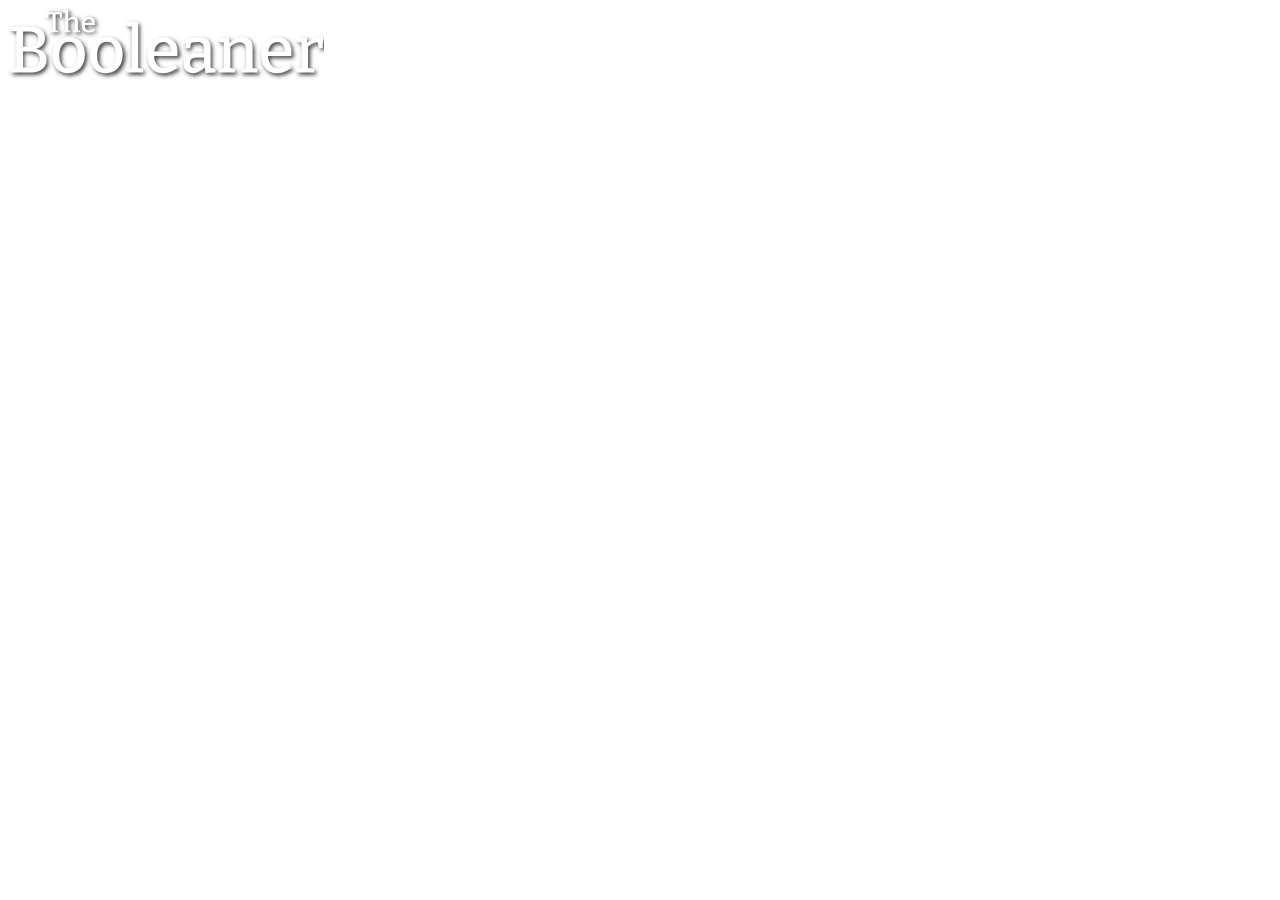
==== index.html @ ffa51199 "header" ====
<!DOCTYPE html>
<html lang="en">
<head>
    <meta charset="UTF-8">
    <meta http-equiv="X-UA-Compatible" content="IE=edge">
    <meta name="viewport" content="width=device-width, initial-scale=1.0">
    <title>Html-css-booleaner</title>
    <link rel="stylesheet" href="style.css">
</head>
<body>
    <!-- header start -->
    <header>

        <div id = "site-head">
            <img id = "logo" width="25%" src="./img/logo.svg" alt="">
        </div>

    </header>
    <!-- header end -->
</body>
</html>
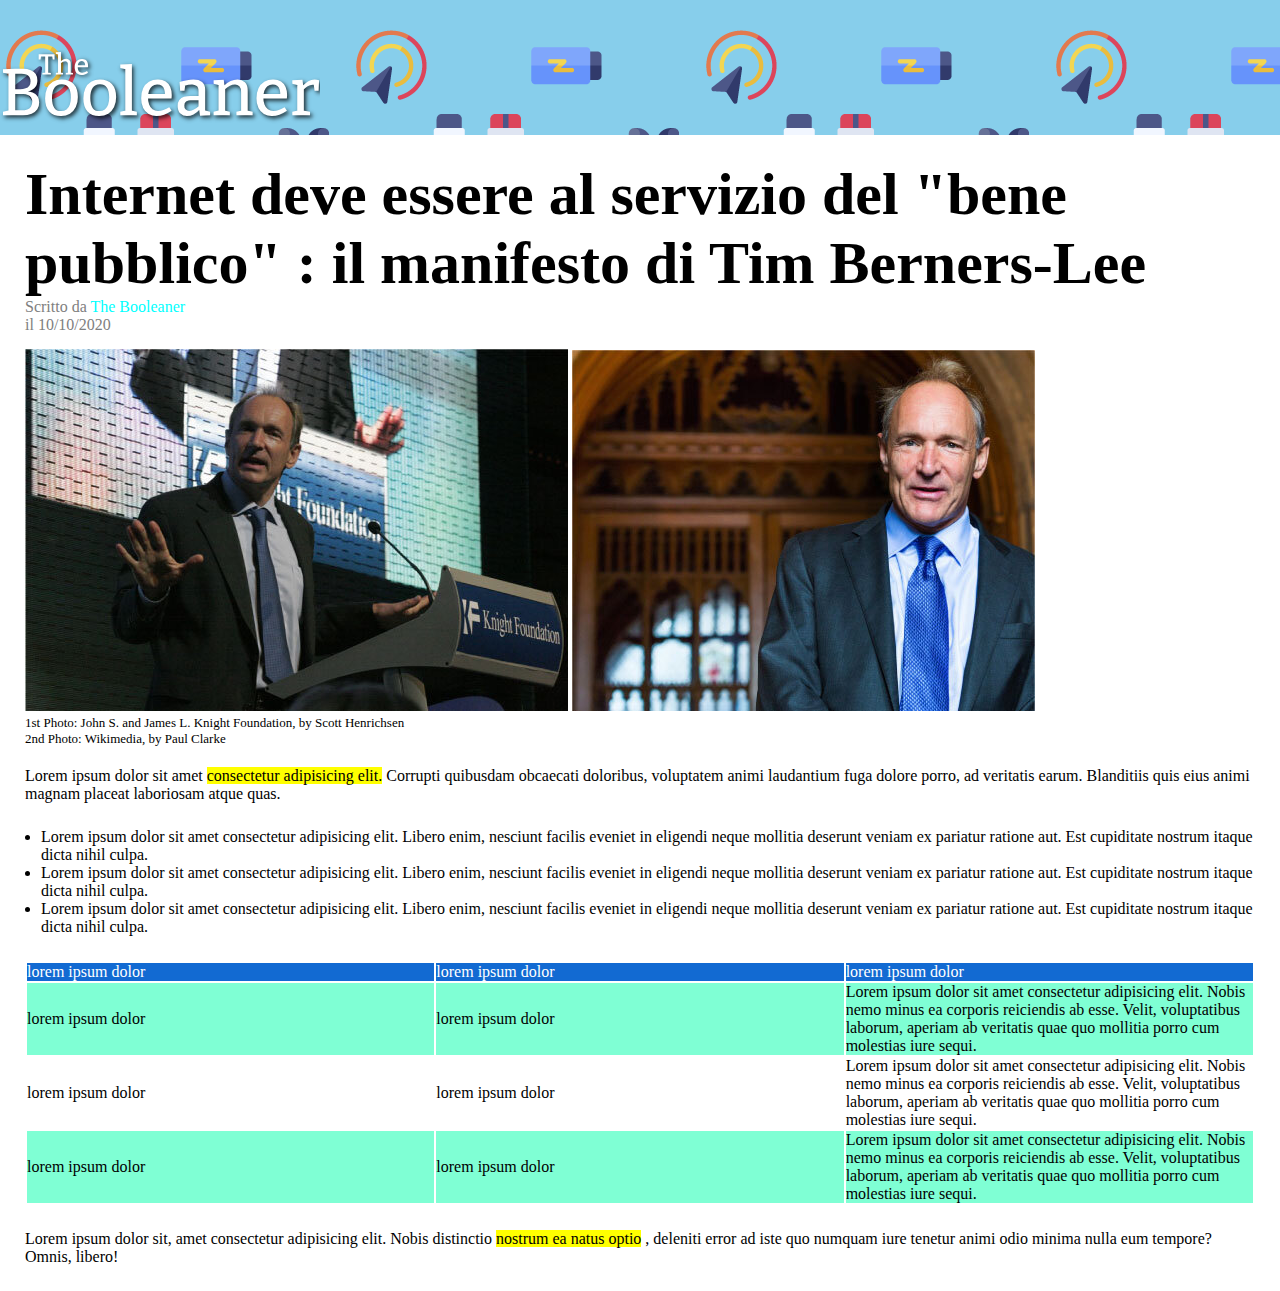
==== commit 49f349ed: "article" ====
--- a/index.html
+++ b/index.html
@@ -1,5 +1,6 @@
 <!DOCTYPE html>
 <html lang="en">
+
 <head>
     <meta charset="UTF-8">
     <meta http-equiv="X-UA-Compatible" content="IE=edge">
@@ -7,15 +8,86 @@
     <title>Html-css-booleaner</title>
     <link rel="stylesheet" href="style.css">
 </head>
+
 <body>
     <!-- header start -->
     <header>
 
-        <div id = "site-head">
-            <img id = "logo" width="25%" src="./img/logo.svg" alt="">
+        <div id="site-head">
+            <img id="logo" width="25%" src="./img/logo.svg" alt="">
         </div>
 
     </header>
     <!-- header end -->
+
+    <main>
+        <!-- title  -->
+        <h1>Internet deve essere al servizio del "bene pubblico" : il manifesto di Tim Berners-Lee</h1>
+
+        <!-- author and date -->
+        <div id="author-date">
+            <p>Scritto da <span id="author">The Booleaner</span></p>
+            <p>il 10/10/2020</p>
+        </div>
+
+
+        <!-- images -->
+        <img src="./img/tim-1.jpg" alt="1st Photo: John S. and James L. Knight Foundation, by Scott Henrichsen">
+        <img src="./img/tim-2.jpg" alt="2nd Photo: Wikimedia, by Paul Clarke">
+
+        <!-- photo-description -->
+        <div id="photo-description">
+            <p>1st Photo: John S. and James L. Knight Foundation, by Scott Henrichsen</p>
+            <p>2nd Photo: Wikimedia, by Paul Clarke</p>
+        </div>
+
+        <!-- text  -->
+        <p>Lorem ipsum dolor sit amet <span class="yellow">consectetur adipisicing elit.</span>  Corrupti quibusdam obcaecati doloribus, voluptatem animi laudantium fuga dolore porro, ad veritatis earum. Blanditiis quis eius animi magnam placeat laboriosam atque quas.</p>
+
+        <!-- list -->
+        <div>
+            <ul>
+                <li>Lorem ipsum dolor sit amet consectetur adipisicing elit. Libero enim, nesciunt facilis eveniet in eligendi neque mollitia deserunt veniam ex pariatur ratione aut. Est cupiditate nostrum itaque dicta nihil culpa.</li>
+                <li>Lorem ipsum dolor sit amet consectetur adipisicing elit. Libero enim, nesciunt facilis eveniet in eligendi neque mollitia deserunt veniam ex pariatur ratione aut. Est cupiditate nostrum itaque dicta nihil culpa.</li>
+                <li>Lorem ipsum dolor sit amet consectetur adipisicing elit. Libero enim, nesciunt facilis eveniet in eligendi neque mollitia deserunt veniam ex pariatur ratione aut. Est cupiditate nostrum itaque dicta nihil culpa.</li>
+            </ul>
+        </div>
+        
+
+        <table>
+            <thead>
+                <tr>
+                    <td>lorem ipsum dolor</td>
+                    <td>lorem ipsum dolor</td>
+                    <td>lorem ipsum dolor</td>
+                </tr>
+            </thead>
+
+            <tbody>
+                <tr class="row">
+                    <td>lorem ipsum dolor</td>
+                    <td>lorem ipsum dolor</td>
+                    <td>Lorem ipsum dolor sit amet consectetur adipisicing elit. Nobis nemo minus ea corporis reiciendis ab esse. Velit, voluptatibus laborum, aperiam ab veritatis quae quo mollitia porro cum molestias iure sequi.</td>
+                </tr>
+
+                <tr>
+                    <td>lorem ipsum dolor</td>
+                    <td>lorem ipsum dolor</td>
+                    <td>Lorem ipsum dolor sit amet consectetur adipisicing elit. Nobis nemo minus ea corporis reiciendis ab esse. Velit, voluptatibus laborum, aperiam ab veritatis quae quo mollitia porro cum molestias iure sequi.</td>
+                </tr>
+
+                <tr class = "row">
+                    <td>lorem ipsum dolor</td>
+                    <td>lorem ipsum dolor</td>
+                    <td>Lorem ipsum dolor sit amet consectetur adipisicing elit. Nobis nemo minus ea corporis reiciendis ab esse. Velit, voluptatibus laborum, aperiam ab veritatis quae quo mollitia porro cum molestias iure sequi.</td>
+                </tr>
+            </tbody>
+        </table>
+
+        <p>Lorem ipsum dolor sit, amet consectetur adipisicing elit. Nobis distinctio <span class="yellow">nostrum ea natus optio</span> , deleniti error ad iste quo numquam iure tenetur animi odio minima nulla eum tempore? Omnis, libero!</p>
+
+    </main>
+
 </body>
+
 </html>--- a/style.css
+++ b/style.css
@@ -0,0 +1,75 @@
+* {
+    box-sizing: border-box;
+    margin: 0;
+    padding: 0;
+}
+
+body {
+    height: 100%;
+    width: 100%;
+}
+
+/* header background image and color */
+header {
+    height: 22%;
+    width: 100%;
+    background-image: url(./img/pattern.png);
+    background-repeat: repeat;
+    background-color: skyblue;
+}
+
+/* logo position */
+#logo {
+    padding-top: 50px;
+}
+
+main {
+    margin: 25px;
+}
+
+h1 {
+    font-size: 60px;
+
+}
+
+#author-date {
+    color: grey;
+    margin-bottom: 15px;
+}
+
+#author {
+    color: aqua;
+}
+
+#photo-description {
+    font: italic;
+    font-size: small;
+    padding-bottom: 20px;
+}
+
+.yellow {
+    background-color: yellow;
+}
+
+ul {
+    padding-bottom: 25px;
+    padding-top: 25px;
+    margin-left: 16px;
+}
+
+table {
+    padding-bottom: 25px;
+}
+
+thead {
+    background-color: #126AD2;
+    color: white;
+}
+
+td {
+    width: 33.333%;
+}
+
+.row {
+    background-color: aquamarine;
+}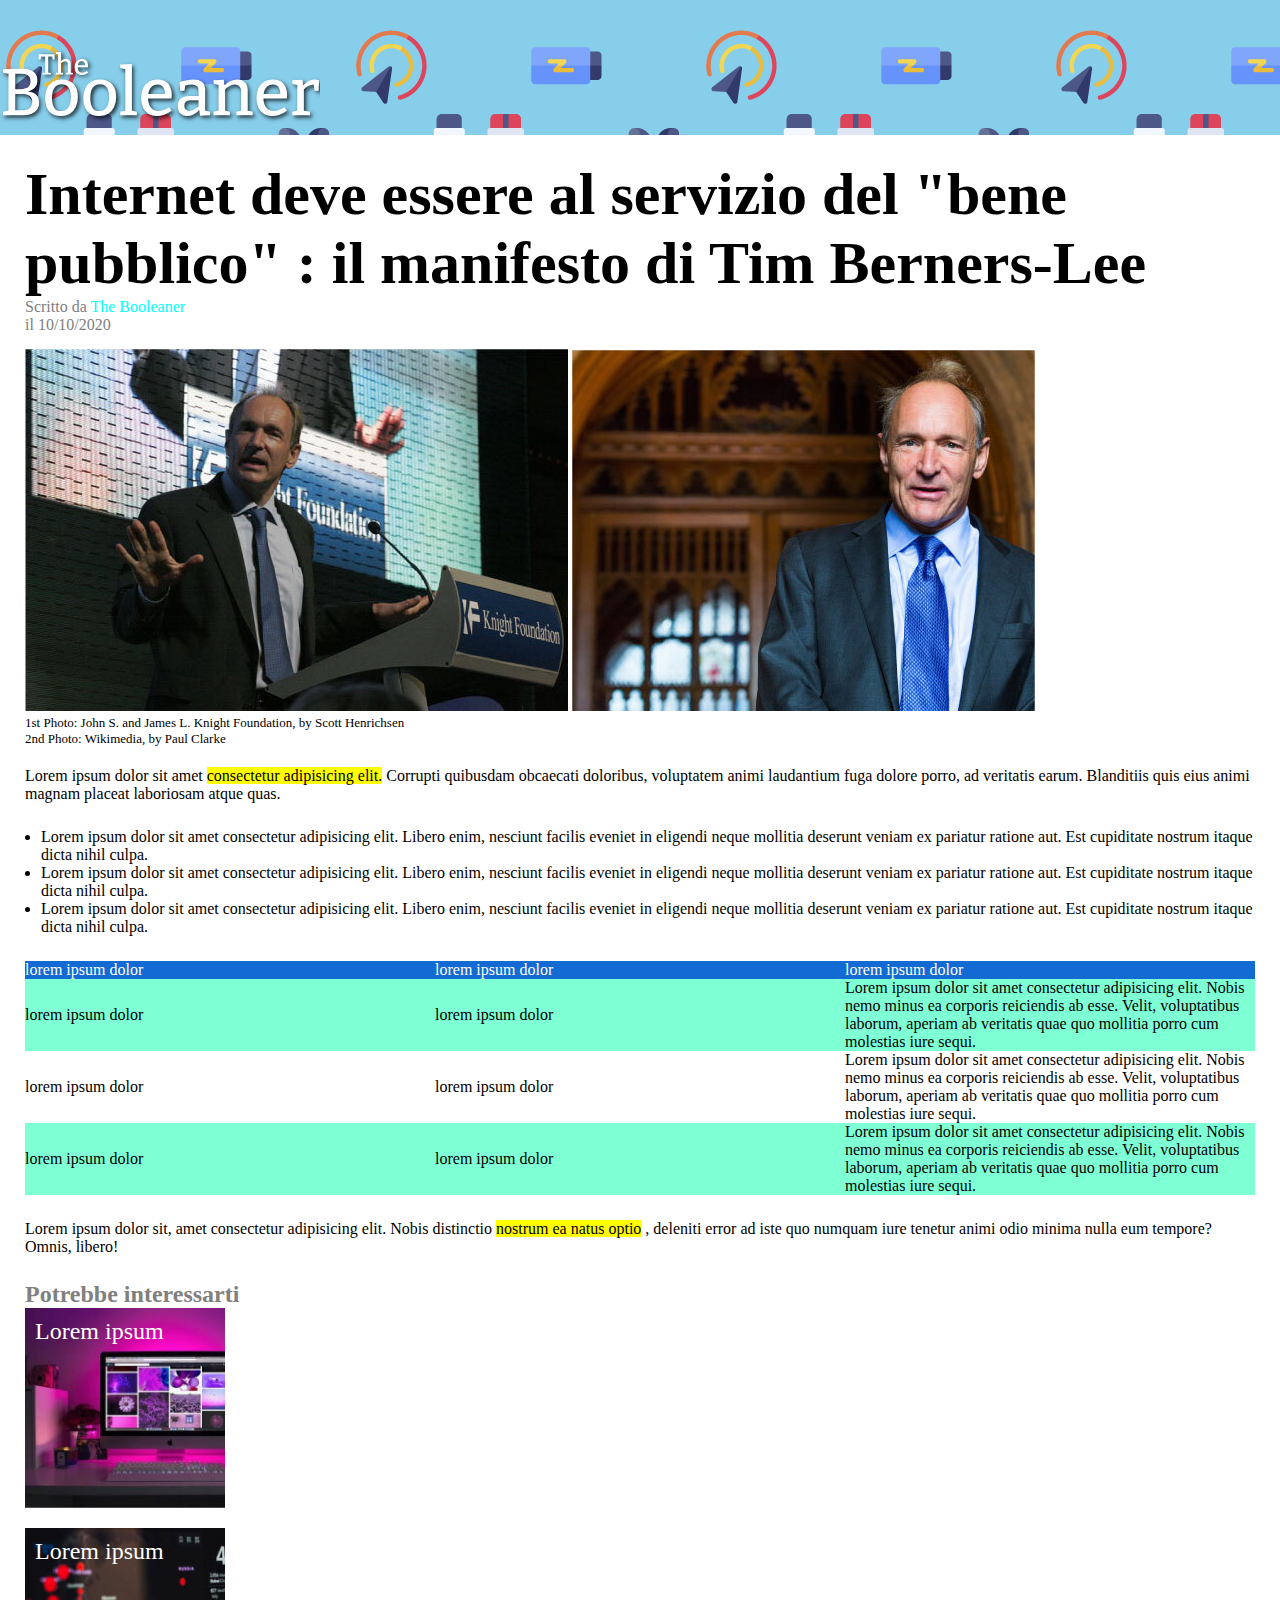
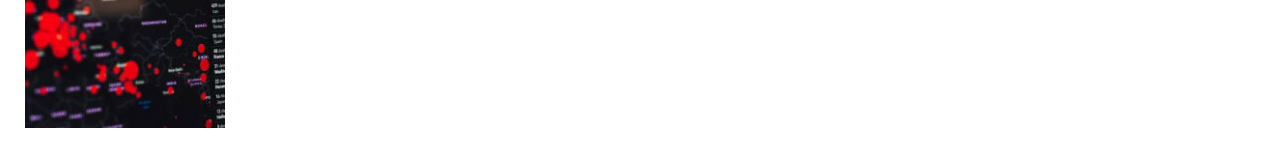
==== commit 97366496: "footer" ====
--- a/index.html
+++ b/index.html
@@ -19,7 +19,8 @@
 
     </header>
     <!-- header end -->
-
+    
+    <!-- start main -->
     <main>
         <!-- title  -->
         <h1>Internet deve essere al servizio del "bene pubblico" : il manifesto di Tim Berners-Lee</h1>
@@ -42,17 +43,26 @@
         </div>
 
         <!-- text  -->
-        <p>Lorem ipsum dolor sit amet <span class="yellow">consectetur adipisicing elit.</span>  Corrupti quibusdam obcaecati doloribus, voluptatem animi laudantium fuga dolore porro, ad veritatis earum. Blanditiis quis eius animi magnam placeat laboriosam atque quas.</p>
+        <p>Lorem ipsum dolor sit amet <span class="yellow">consectetur adipisicing elit.</span> Corrupti quibusdam
+            obcaecati doloribus, voluptatem animi laudantium fuga dolore porro, ad veritatis earum. Blanditiis quis eius
+            animi magnam placeat laboriosam atque quas.</p>
 
         <!-- list -->
         <div>
             <ul>
-                <li>Lorem ipsum dolor sit amet consectetur adipisicing elit. Libero enim, nesciunt facilis eveniet in eligendi neque mollitia deserunt veniam ex pariatur ratione aut. Est cupiditate nostrum itaque dicta nihil culpa.</li>
-                <li>Lorem ipsum dolor sit amet consectetur adipisicing elit. Libero enim, nesciunt facilis eveniet in eligendi neque mollitia deserunt veniam ex pariatur ratione aut. Est cupiditate nostrum itaque dicta nihil culpa.</li>
-                <li>Lorem ipsum dolor sit amet consectetur adipisicing elit. Libero enim, nesciunt facilis eveniet in eligendi neque mollitia deserunt veniam ex pariatur ratione aut. Est cupiditate nostrum itaque dicta nihil culpa.</li>
+                <li>Lorem ipsum dolor sit amet consectetur adipisicing elit. Libero enim, nesciunt facilis eveniet in
+                    eligendi neque mollitia deserunt veniam ex pariatur ratione aut. Est cupiditate nostrum itaque dicta
+                    nihil culpa.</li>
+                <li>Lorem ipsum dolor sit amet consectetur adipisicing elit. Libero enim, nesciunt facilis eveniet in
+                    eligendi neque mollitia deserunt veniam ex pariatur ratione aut. Est cupiditate nostrum itaque dicta
+                    nihil culpa.</li>
+                <li>Lorem ipsum dolor sit amet consectetur adipisicing elit. Libero enim, nesciunt facilis eveniet in
+                    eligendi neque mollitia deserunt veniam ex pariatur ratione aut. Est cupiditate nostrum itaque dicta
+                    nihil culpa.</li>
             </ul>
         </div>
-        
+
+        <!-- table -->
 
         <table>
             <thead>
@@ -67,26 +77,52 @@
                 <tr class="row">
                     <td>lorem ipsum dolor</td>
                     <td>lorem ipsum dolor</td>
-                    <td>Lorem ipsum dolor sit amet consectetur adipisicing elit. Nobis nemo minus ea corporis reiciendis ab esse. Velit, voluptatibus laborum, aperiam ab veritatis quae quo mollitia porro cum molestias iure sequi.</td>
+                    <td>Lorem ipsum dolor sit amet consectetur adipisicing elit. Nobis nemo minus ea corporis reiciendis
+                        ab esse. Velit, voluptatibus laborum, aperiam ab veritatis quae quo mollitia porro cum molestias
+                        iure sequi.</td>
                 </tr>
 
                 <tr>
                     <td>lorem ipsum dolor</td>
                     <td>lorem ipsum dolor</td>
-                    <td>Lorem ipsum dolor sit amet consectetur adipisicing elit. Nobis nemo minus ea corporis reiciendis ab esse. Velit, voluptatibus laborum, aperiam ab veritatis quae quo mollitia porro cum molestias iure sequi.</td>
+                    <td>Lorem ipsum dolor sit amet consectetur adipisicing elit. Nobis nemo minus ea corporis reiciendis
+                        ab esse. Velit, voluptatibus laborum, aperiam ab veritatis quae quo mollitia porro cum molestias
+                        iure sequi.</td>
                 </tr>
 
-                <tr class = "row">
+                <tr class="row">
                     <td>lorem ipsum dolor</td>
                     <td>lorem ipsum dolor</td>
-                    <td>Lorem ipsum dolor sit amet consectetur adipisicing elit. Nobis nemo minus ea corporis reiciendis ab esse. Velit, voluptatibus laborum, aperiam ab veritatis quae quo mollitia porro cum molestias iure sequi.</td>
+                    <td>Lorem ipsum dolor sit amet consectetur adipisicing elit. Nobis nemo minus ea corporis reiciendis
+                        ab esse. Velit, voluptatibus laborum, aperiam ab veritatis quae quo mollitia porro cum molestias
+                        iure sequi.</td>
                 </tr>
             </tbody>
         </table>
 
-        <p>Lorem ipsum dolor sit, amet consectetur adipisicing elit. Nobis distinctio <span class="yellow">nostrum ea natus optio</span> , deleniti error ad iste quo numquam iure tenetur animi odio minima nulla eum tempore? Omnis, libero!</p>
+        <p>Lorem ipsum dolor sit, amet consectetur adipisicing elit. Nobis distinctio <span class="yellow">nostrum ea
+                natus optio</span> , deleniti error ad iste quo numquam iure tenetur animi odio minima nulla eum
+            tempore? Omnis, libero!</p>
 
     </main>
+    <!-- end main -->
+
+    <!-- start footer  -->
+    <footer>
+
+        <!-- bottom title -->
+        <h2>Potrebbe interessarti</h2>
+
+        <!-- bottom images -->
+        <div id="image1">
+            <p class="text-on-image">Lorem ipsum</p>
+        </div>
+
+        <div id="image2">
+            <p class="text-on-image">Lorem ipsum</p>
+        </div>
+    </footer>
+    <!-- end footer  -->
 
 </body>
 
--- a/style.css
+++ b/style.css
@@ -4,15 +4,9 @@
     padding: 0;
 }
 
-body {
-    height: 100%;
-    width: 100%;
-}
-
 /* header background image and color */
 header {
     height: 22%;
-    width: 100%;
     background-image: url(./img/pattern.png);
     background-repeat: repeat;
     background-color: skyblue;
@@ -23,15 +17,17 @@
     padding-top: 50px;
 }
 
-main {
+main, footer {
     margin: 25px;
 }
 
+/* title size  */
 h1 {
     font-size: 60px;
 
 }
 
+/* author and date */
 #author-date {
     color: grey;
     margin-bottom: 15px;
@@ -41,24 +37,29 @@
     color: aqua;
 }
 
+/* photo description */
 #photo-description {
     font: italic;
     font-size: small;
     padding-bottom: 20px;
 }
 
+/* highline */
 .yellow {
     background-color: yellow;
 }
 
+/* list */
 ul {
     padding-bottom: 25px;
     padding-top: 25px;
     margin-left: 16px;
 }
 
+/* table */
 table {
     padding-bottom: 25px;
+    border-spacing: 0px;
 }
 
 thead {
@@ -72,4 +73,40 @@
 
 .row {
     background-color: aquamarine;
-}+}
+
+
+/* bottom title */
+h2 {
+    color: grey;
+}
+
+/* footer */
+footer div {
+    height: 200px;
+    width: 200px;
+    margin-bottom: 20px;
+}
+
+/* images */
+#image1 {
+    background-image: url(./img/monitor.jpg);
+    background-repeat: no-repeat;
+    background-size: cover;
+}
+
+#image2 {
+    background-image: url(./img/graph.jpg);
+    background-repeat: no-repeat;
+    background-size: cover;
+}
+
+
+/* text on images */
+.text-on-image {
+    color: white;
+    font-size: 24px;
+    padding-left: 10px;
+    padding-top: 10px;
+}
+
